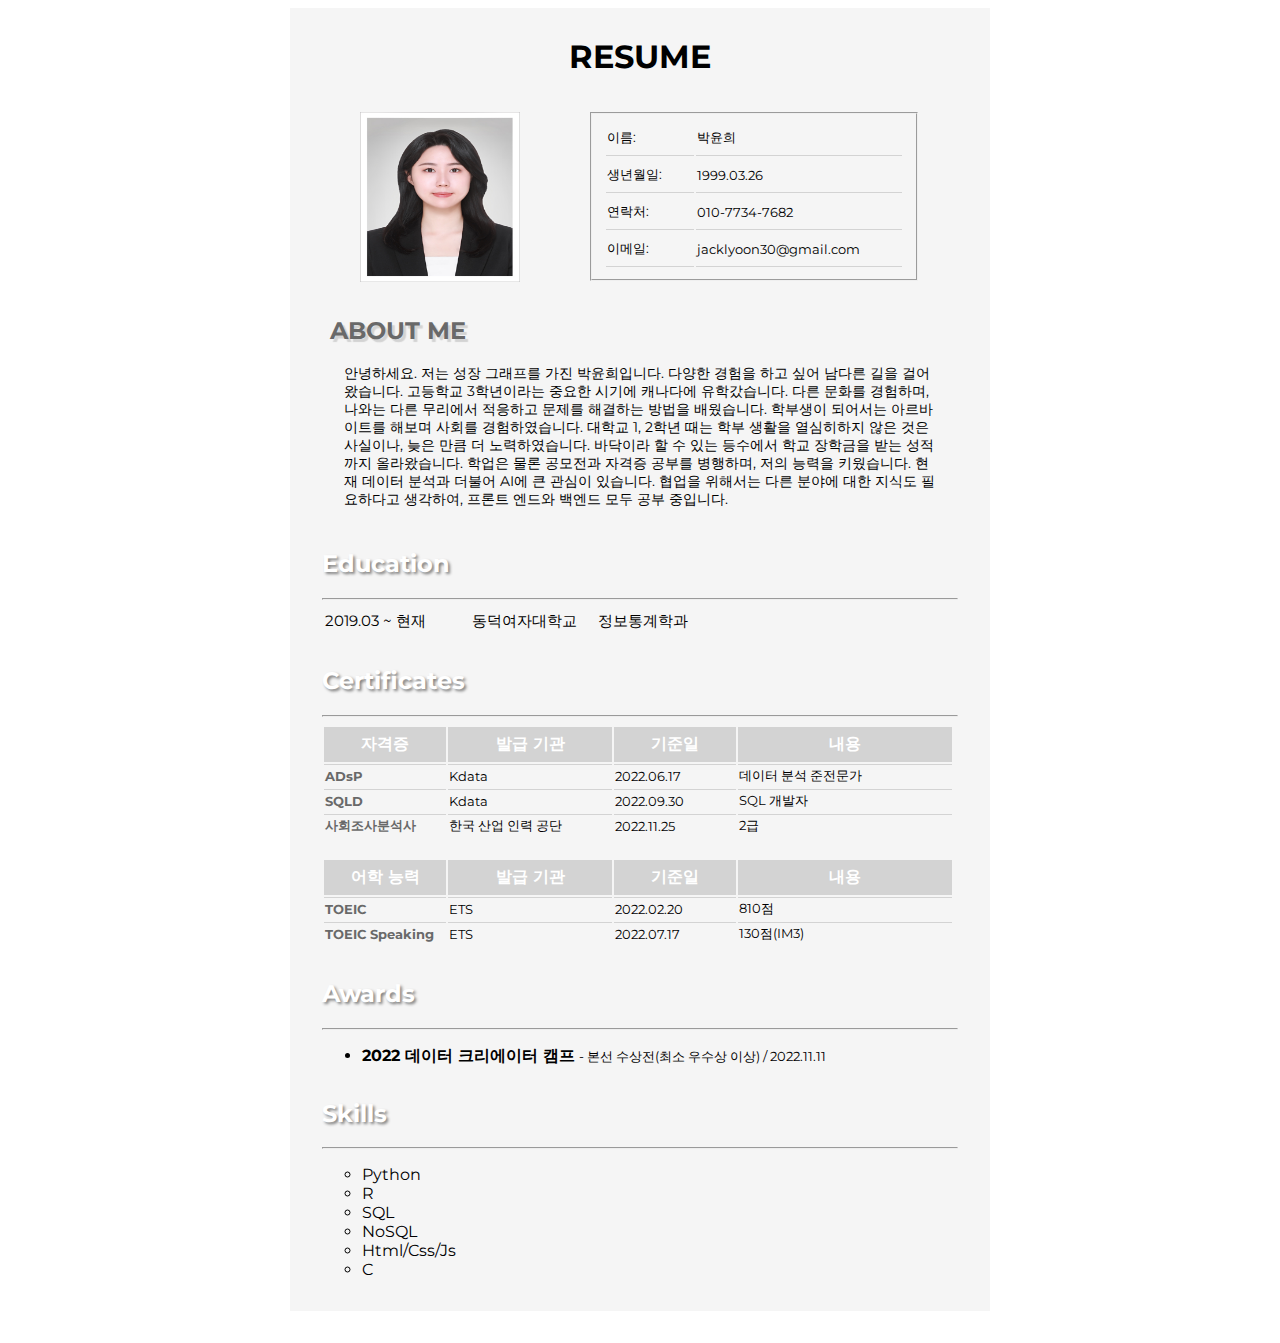
==== resume.html @ 4a70e262 "resume section" ====
<!DOCTYPE html>
<html lang="en">
<head>
  <meta charset="UTF-8">
  <meta http-equiv="X-UA-Compatible" content="IE=edge">
  <meta name="viewport" content="width=device-width, initial-scale=1.0">
  <link rel="stylesheet" href="css/resume.css">
  <style>
    #YUN {
      float: right;
      width: 300px;
      height: 150px;
    }
    #YUN td {
      border-top: none;
      border-bottom: 1px solid lightgrey;
    }

    #dongduk {
      width: 60%;
    }

    #dongduk td {
      border-top: none;
      font-size: 15px;
      width: 50px;
    }
  </style>
  <title>이력서</title>
</head>
<body>
  <div class = "container">
    <div class="title">
      <h1>RESUME</h1>
    </div>
    <div class="info">
      <img src="park.jpg" alt="사진">
      <fieldset style="width: 300px; float: right">
        <table id="YUN">
          <tr><td style="width:30%;">이름: </td><td>박윤희</td></tr>
          <tr><td>생년월일: </td><td>1999.03.26</td></tr>
          <tr><td>연락처: </td><td>010-7734-7682</td></tr>
          <tr><td>이메일: </td><td>jacklyoon30@gmail.com</td></tr>
        </table>
      </fieldset>
    </div>
    <div class="aboutme">
      <h2 style="text-shadow: 3px 3px 1px lightgrey; color: dimgrey">ABOUT ME</h2>
      <p style="margin: 1em; font-size: 13.5px;">
        안녕하세요. 저는 성장 그래프를 가진 박윤희입니다.
        다양한 경험을 하고 싶어 남다른 길을 걸어 왔습니다.
        고등학교 3학년이라는 중요한 시기에 캐나다에 유학갔습니다.
        다른 문화를 경험하며, 나와는 다른 무리에서 적응하고 문제를 해결하는 방법을 배웠습니다.
        학부생이 되어서는 아르바이트를 해보며 사회를 경험하였습니다.
        대학교 1, 2학년 때는 학부 생활을 열심히하지 않은 것은 사실이나, 늦은 만큼 더 노력하였습니다.
        바닥이라 할 수 있는 등수에서 학교 장학금을 받는 성적까지 올라왔습니다.
        학업은 물론 공모전과 자격증 공부를 병행하며, 저의 능력을 키웠습니다.
        현재 데이터 분석과 더불어 AI에 큰 관심이 있습니다.
        협업을 위해서는 다른 분야에 대한 지식도 필요하다고 생각하여, 프론트 엔드와 백엔드 모두 공부 중입니다.
      </p>
    </div>
    <div class="edu">
      <h2>Education</h2>
      <hr>
      <table id="dongduk">
        <tr><td style="width: 70px;">2019.03 ~ 현재</td><td style="width: 60px;">동덕여자대학교</td><td>정보통계학과</td></tr>
      </table>
    </div>
    <div class="certificates">
      <h2>Certificates</h2>
      <hr>
      <table>
        <tr><th>자격증</th><th style="width: 150px">발급 기관</th><th>기준일</th><th style="width: 200px">내용</th></tr>
        <tr><td style="font-weight: bold; color: dimgrey">ADsP</td><td>Kdata</td><td>2022.06.17</td><td>데이터 분석 준전문가</td></tr>
        <tr><td style="font-weight: bold; color: dimgrey">SQLD</td><td>Kdata</td><td>2022.09.30</td><td>SQL 개발자</td></tr>
        <tr><td style="font-weight: bold; color: dimgrey">사회조사분석사</td><td>한국 산업 인력 공단</td><td>2022.11.25</td><td>2급</td></tr>
      </table>
      <br style="height: 2em">

      <table>
        <tr><th>어학 능력</th><th style="width: 150px">발급 기관</th><th>기준일</th><th style="width: 200px">내용</th></tr>
        <tr><td style="font-weight: bold; color: dimgrey">TOEIC</td><td>ETS</td><td>2022.02.20</td><td>810점</td></tr>
        <tr><td style="font-weight: bold; color: dimgrey">TOEIC Speaking</td><td>ETS</td><td>2022.07.17</td><td>130점(IM3)</td></tr>
      </table>
    </div>
    <div class="awards">
      <h2>Awards</h2>
      <hr>
      <ul type="disc">
        <li><strong>2022 데이터 크리에이터 캠프</strong> <small>- 본선 수상전(최소 우수상 이상) / 2022.11.11</small></li>
      </ul>
      </table>
    </div>
    <div class="skills">
      <h2>Skills</h2>
      <hr>
      <ul type="circle">
        <li>Python</li>
        <li>R</li>
        <li>SQL</li>
        <li>NoSQL</li>
        <li>Html/Css/Js</li>
        <li>C</li>
      </ul>
    </div>
  </div>
</body>
</html>
---- css/resume.css ----
@import url('https://fonts.googleapis.com/css?family=Montserrat:100,200,300,400,500,600,700,800&display=swap');

* {
    font-family: 'Montserrat';
}

.container {
  width: 700px;
  background-color: whitesmoke;
  margin: 0 auto;
}

.title {
  text-align: center;
  padding-top: 0.5em;
}

h2 {
  text-shadow: 2px 2px 3px gray;
  color: white;
}
.info {
  height: 150px;
  padding: 2% 10%;
}
img {
  float: left;
  width: 160px;
  height: 170px;
}

.aboutme {
  margin: 2.5em;
}

.edu {
  margin: 2em;
}

.edu span {
  align-content: center;
}

.certificates {
  margin: 2em;
}

th {
  background-color: lightgray;
  color: white;
  padding: 7px;
}
td {
  border-top: 1px solid lightgray;
  height: 20px;
  width: 120px;
  font-size: 13px;
}

.awards {
  margin: 2em;
}

.skills {
  margin: 2em;
  padding-bottom: 1em;
}
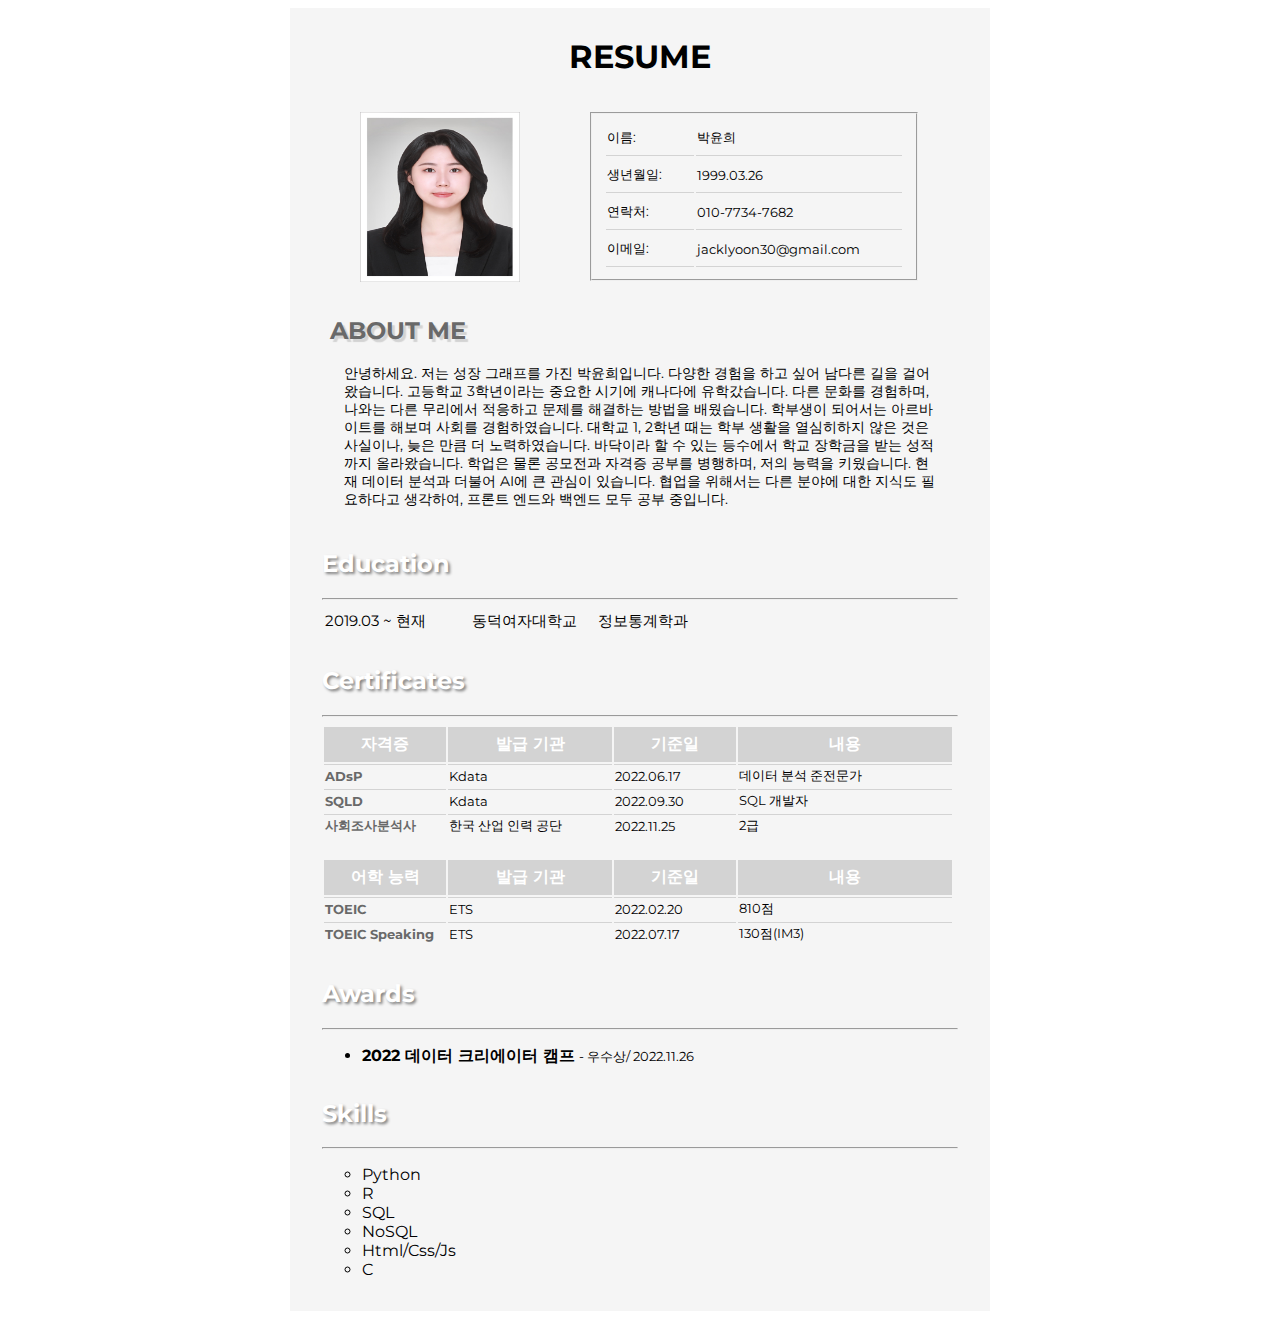
==== commit 1b7785f0: "without protfolio section" ====
--- a/resume.html
+++ b/resume.html
@@ -87,7 +87,7 @@
       <h2>Awards</h2>
       <hr>
       <ul type="disc">
-        <li><strong>2022 데이터 크리에이터 캠프</strong> <small>- 본선 수상전(최소 우수상 이상) / 2022.11.11</small></li>
+        <li><strong>2022 데이터 크리에이터 캠프</strong> <small>- 우수상/ 2022.11.26</small></li>
       </ul>
       </table>
     </div>
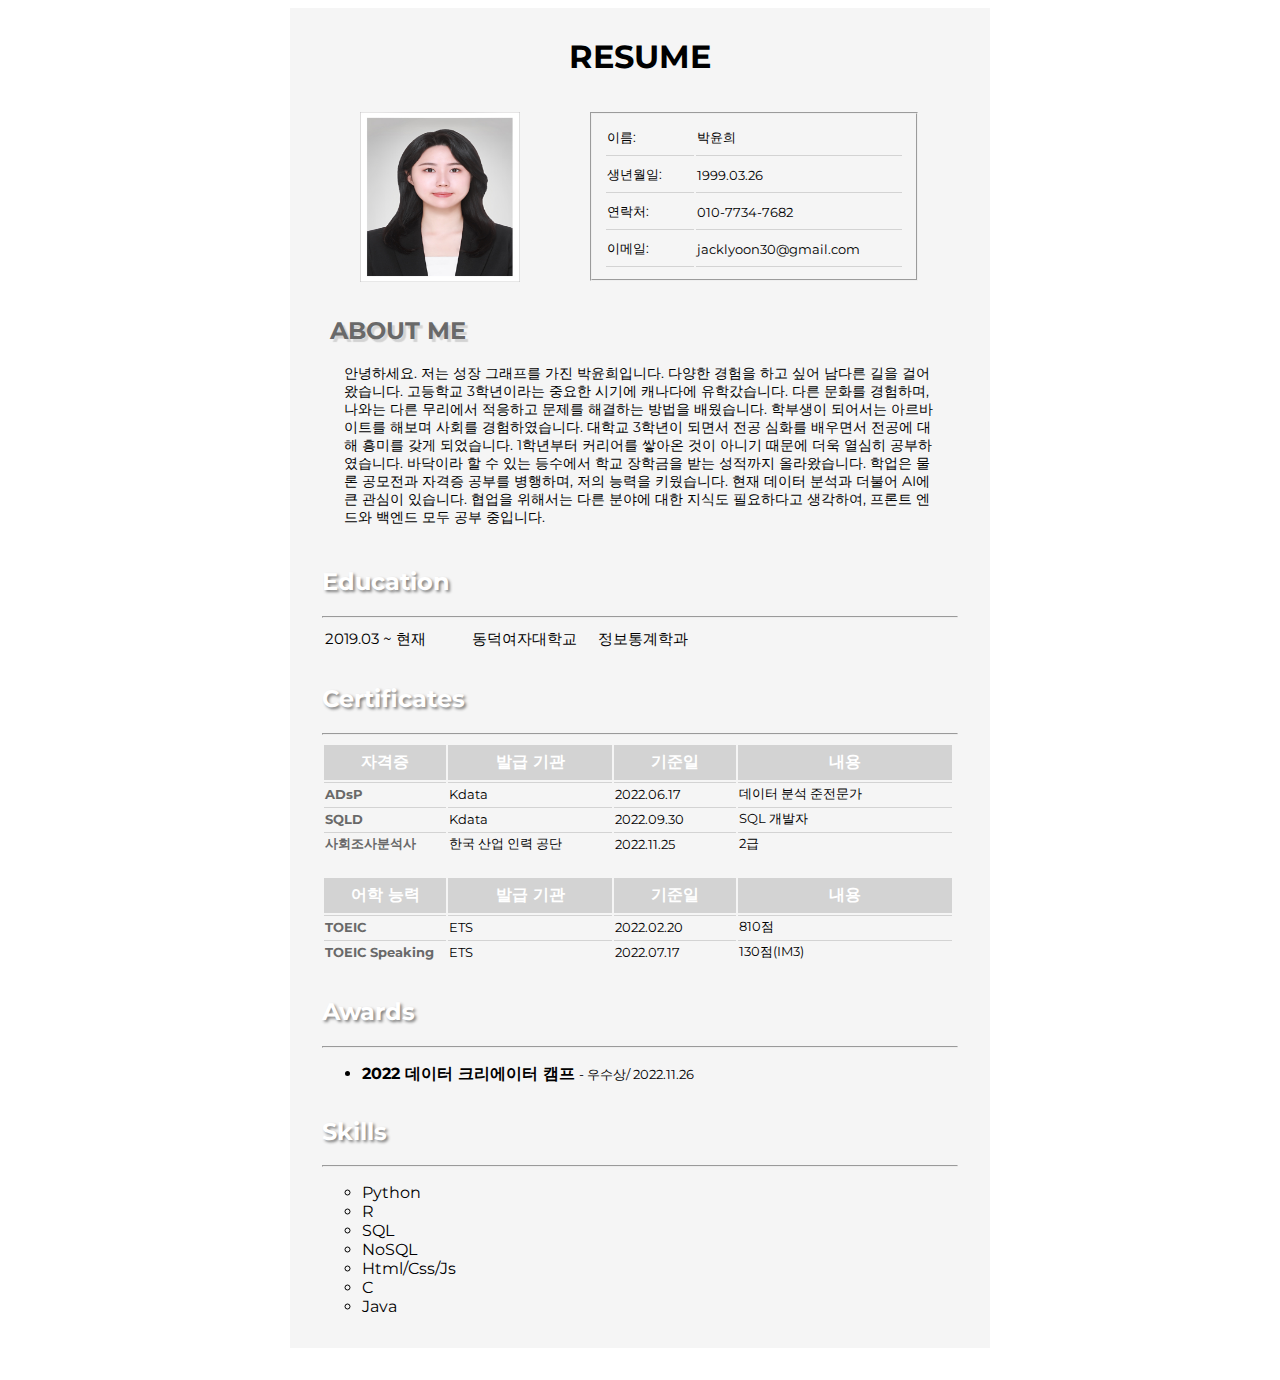
==== commit 8e93cdf8: "modified 23.02.06" ====
--- a/resume.html
+++ b/resume.html
@@ -52,7 +52,8 @@
         고등학교 3학년이라는 중요한 시기에 캐나다에 유학갔습니다.
         다른 문화를 경험하며, 나와는 다른 무리에서 적응하고 문제를 해결하는 방법을 배웠습니다.
         학부생이 되어서는 아르바이트를 해보며 사회를 경험하였습니다.
-        대학교 1, 2학년 때는 학부 생활을 열심히하지 않은 것은 사실이나, 늦은 만큼 더 노력하였습니다.
+        대학교 3학년이 되면서 전공 심화를 배우면서 전공에 대해 흥미를 갖게 되었습니다.
+        1학년부터 커리어를 쌓아온 것이 아니기 때문에 더욱 열심히 공부하였습니다.
         바닥이라 할 수 있는 등수에서 학교 장학금을 받는 성적까지 올라왔습니다.
         학업은 물론 공모전과 자격증 공부를 병행하며, 저의 능력을 키웠습니다.
         현재 데이터 분석과 더불어 AI에 큰 관심이 있습니다.
@@ -101,6 +102,7 @@
         <li>NoSQL</li>
         <li>Html/Css/Js</li>
         <li>C</li>
+        <li>Java</li>
       </ul>
     </div>
   </div>
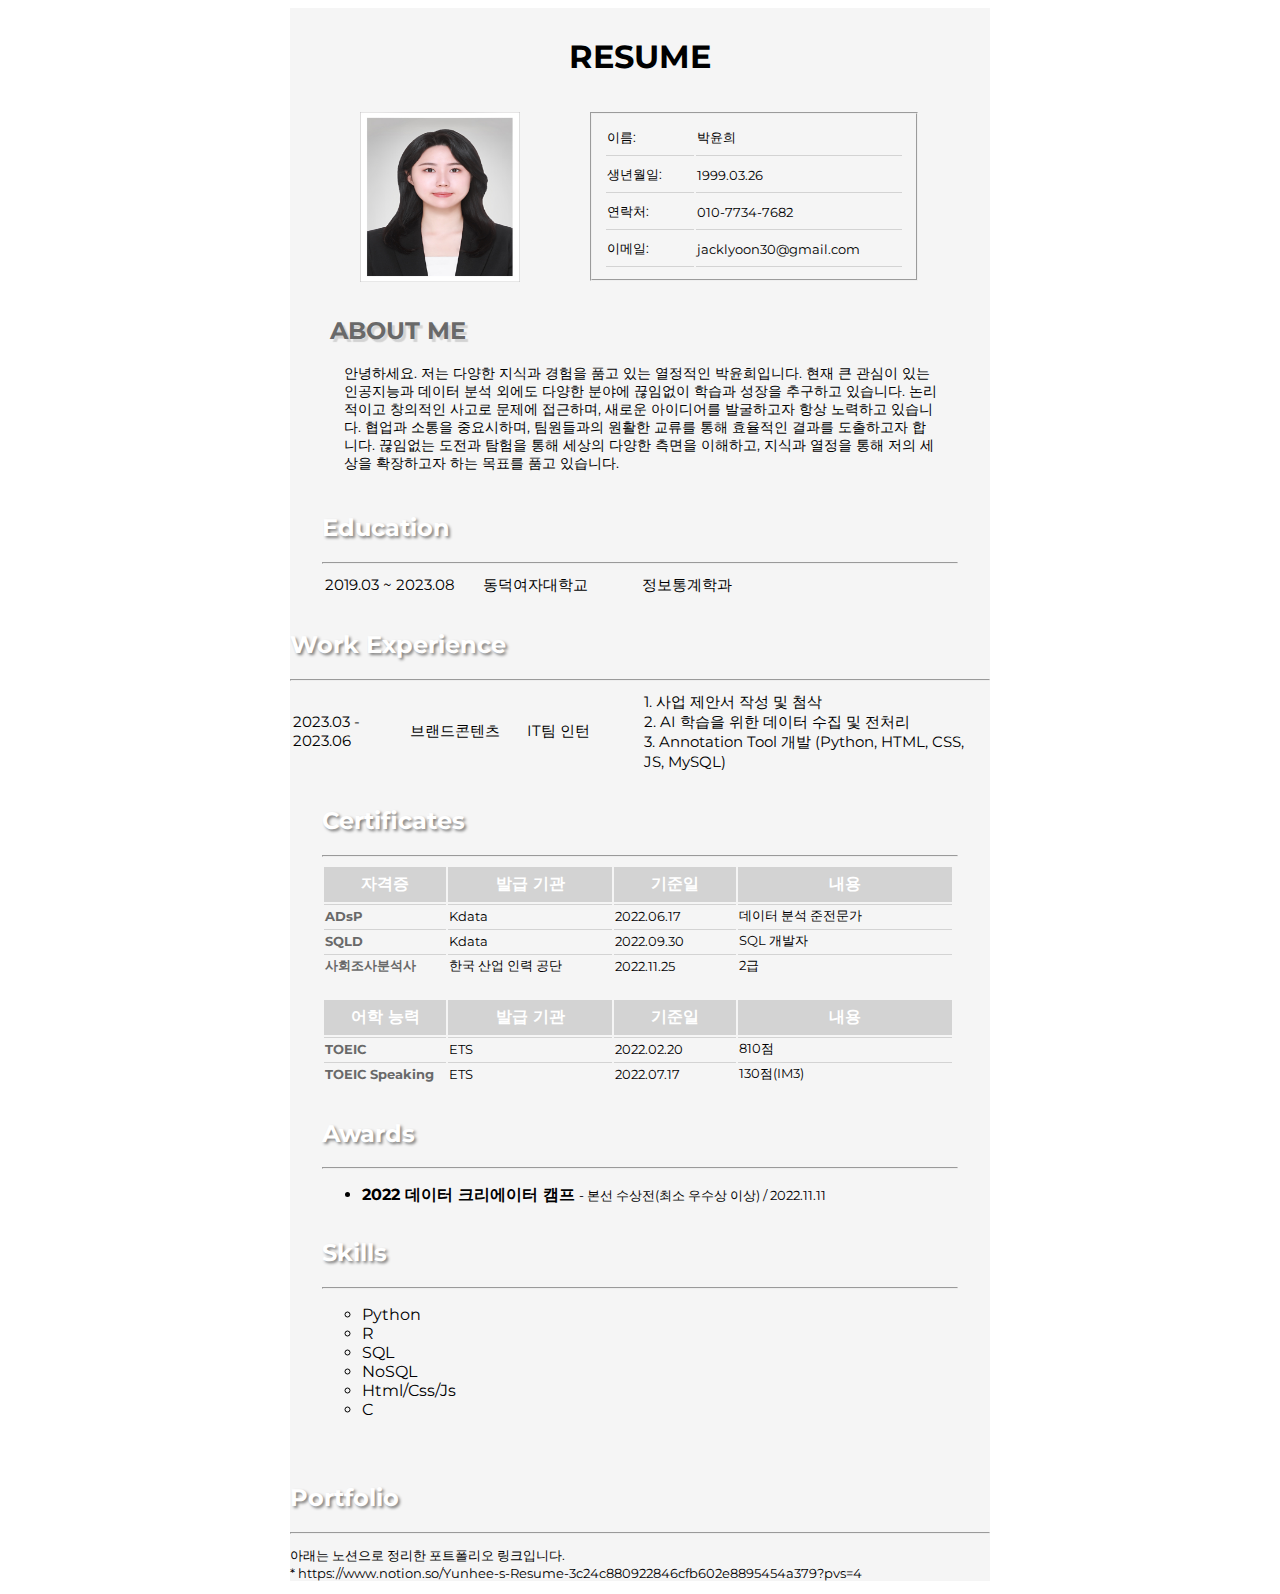
==== commit db4c5276: "Update resume.html" ====
--- a/resume.html
+++ b/resume.html
@@ -17,14 +17,15 @@
     }
 
     #dongduk {
-      width: 60%;
+      width: 75%;
+     }
+
+    #dongduk td, #experience td {
+      border-top: none;
+      font-size: 15px;
+      width: 20%;
     }
 
-    #dongduk td {
-      border-top: none;
-      font-size: 15px;
-      width: 50px;
-    }
   </style>
   <title>이력서</title>
 </head>
@@ -47,24 +48,33 @@
     <div class="aboutme">
       <h2 style="text-shadow: 3px 3px 1px lightgrey; color: dimgrey">ABOUT ME</h2>
       <p style="margin: 1em; font-size: 13.5px;">
-        안녕하세요. 저는 성장 그래프를 가진 박윤희입니다.
-        다양한 경험을 하고 싶어 남다른 길을 걸어 왔습니다.
-        고등학교 3학년이라는 중요한 시기에 캐나다에 유학갔습니다.
-        다른 문화를 경험하며, 나와는 다른 무리에서 적응하고 문제를 해결하는 방법을 배웠습니다.
-        학부생이 되어서는 아르바이트를 해보며 사회를 경험하였습니다.
-        대학교 3학년이 되면서 전공 심화를 배우면서 전공에 대해 흥미를 갖게 되었습니다.
-        1학년부터 커리어를 쌓아온 것이 아니기 때문에 더욱 열심히 공부하였습니다.
-        바닥이라 할 수 있는 등수에서 학교 장학금을 받는 성적까지 올라왔습니다.
-        학업은 물론 공모전과 자격증 공부를 병행하며, 저의 능력을 키웠습니다.
-        현재 데이터 분석과 더불어 AI에 큰 관심이 있습니다.
-        협업을 위해서는 다른 분야에 대한 지식도 필요하다고 생각하여, 프론트 엔드와 백엔드 모두 공부 중입니다.
+        안녕하세요. 저는 다양한 지식과 경험을 품고 있는 열정적인 박윤희입니다.
+        현재 큰 관심이 있는 인공지능과 데이터 분석 외에도 다양한 분야에 끊임없이 학습과 성장을 추구하고 있습니다.
+        논리적이고 창의적인 사고로 문제에 접근하며, 새로운 아이디어를 발굴하고자 항상 노력하고 있습니다.
+        협업과 소통을 중요시하며, 팀원들과의 원활한 교류를 통해 효율적인 결과를 도출하고자 합니다.
+        끊임없는 도전과 탐험을 통해 세상의 다양한 측면을 이해하고, 지식과 열정을 통해 저의 세상을 확장하고자 하는 목표를 품고 있습니다.
       </p>
     </div>
     <div class="edu">
       <h2>Education</h2>
       <hr>
       <table id="dongduk">
-        <tr><td style="width: 70px;">2019.03 ~ 현재</td><td style="width: 60px;">동덕여자대학교</td><td>정보통계학과</td></tr>
+        <tr><td>2019.03 ~ 2023.08</td><td>동덕여자대학교</td><td>정보통계학과</td></tr>
+      </table>
+    </div>
+    <div class="experience">
+      <h2>Work Experience</h2>
+      <hr>
+      <table id="experience">
+        <tr>
+          <td style="width: 100px;">2023.03 - 2023.06</td>
+          <td style="width: 100px;">브랜드콘텐츠</td>
+          <td style="width: 100px;">IT팀 인턴</td>
+          <td style="width: 50%;">
+            1. 사업 제안서 작성 및 첨삭<br>
+            2. AI 학습을 위한 데이터 수집 및 전처리<br>
+            3. Annotation Tool 개발 (Python, HTML, CSS, JS, MySQL)</td>
+        </tr>
       </table>
     </div>
     <div class="certificates">
@@ -88,7 +98,7 @@
       <h2>Awards</h2>
       <hr>
       <ul type="disc">
-        <li><strong>2022 데이터 크리에이터 캠프</strong> <small>- 우수상/ 2022.11.26</small></li>
+        <li><strong>2022 데이터 크리에이터 캠프</strong> <small>- 본선 수상전(최소 우수상 이상) / 2022.11.11</small></li>
       </ul>
       </table>
     </div>
@@ -102,9 +112,15 @@
         <li>NoSQL</li>
         <li>Html/Css/Js</li>
         <li>C</li>
-        <li>Java</li>
       </ul>
+    </div>
+    <div class="portfolio">
+      <h2>Portfolio</h2>
+      <hr>
+      <p style="font-size:13px;">
+        아래는 노션으로 정리한 포트폴리오 링크입니다. <br>
+        * https://www.notion.so/Yunhee-s-Resume-3c24c880922846cfb602e8895454a379?pvs=4</p>
     </div>
   </div>
 </body>
-</html>+</html>
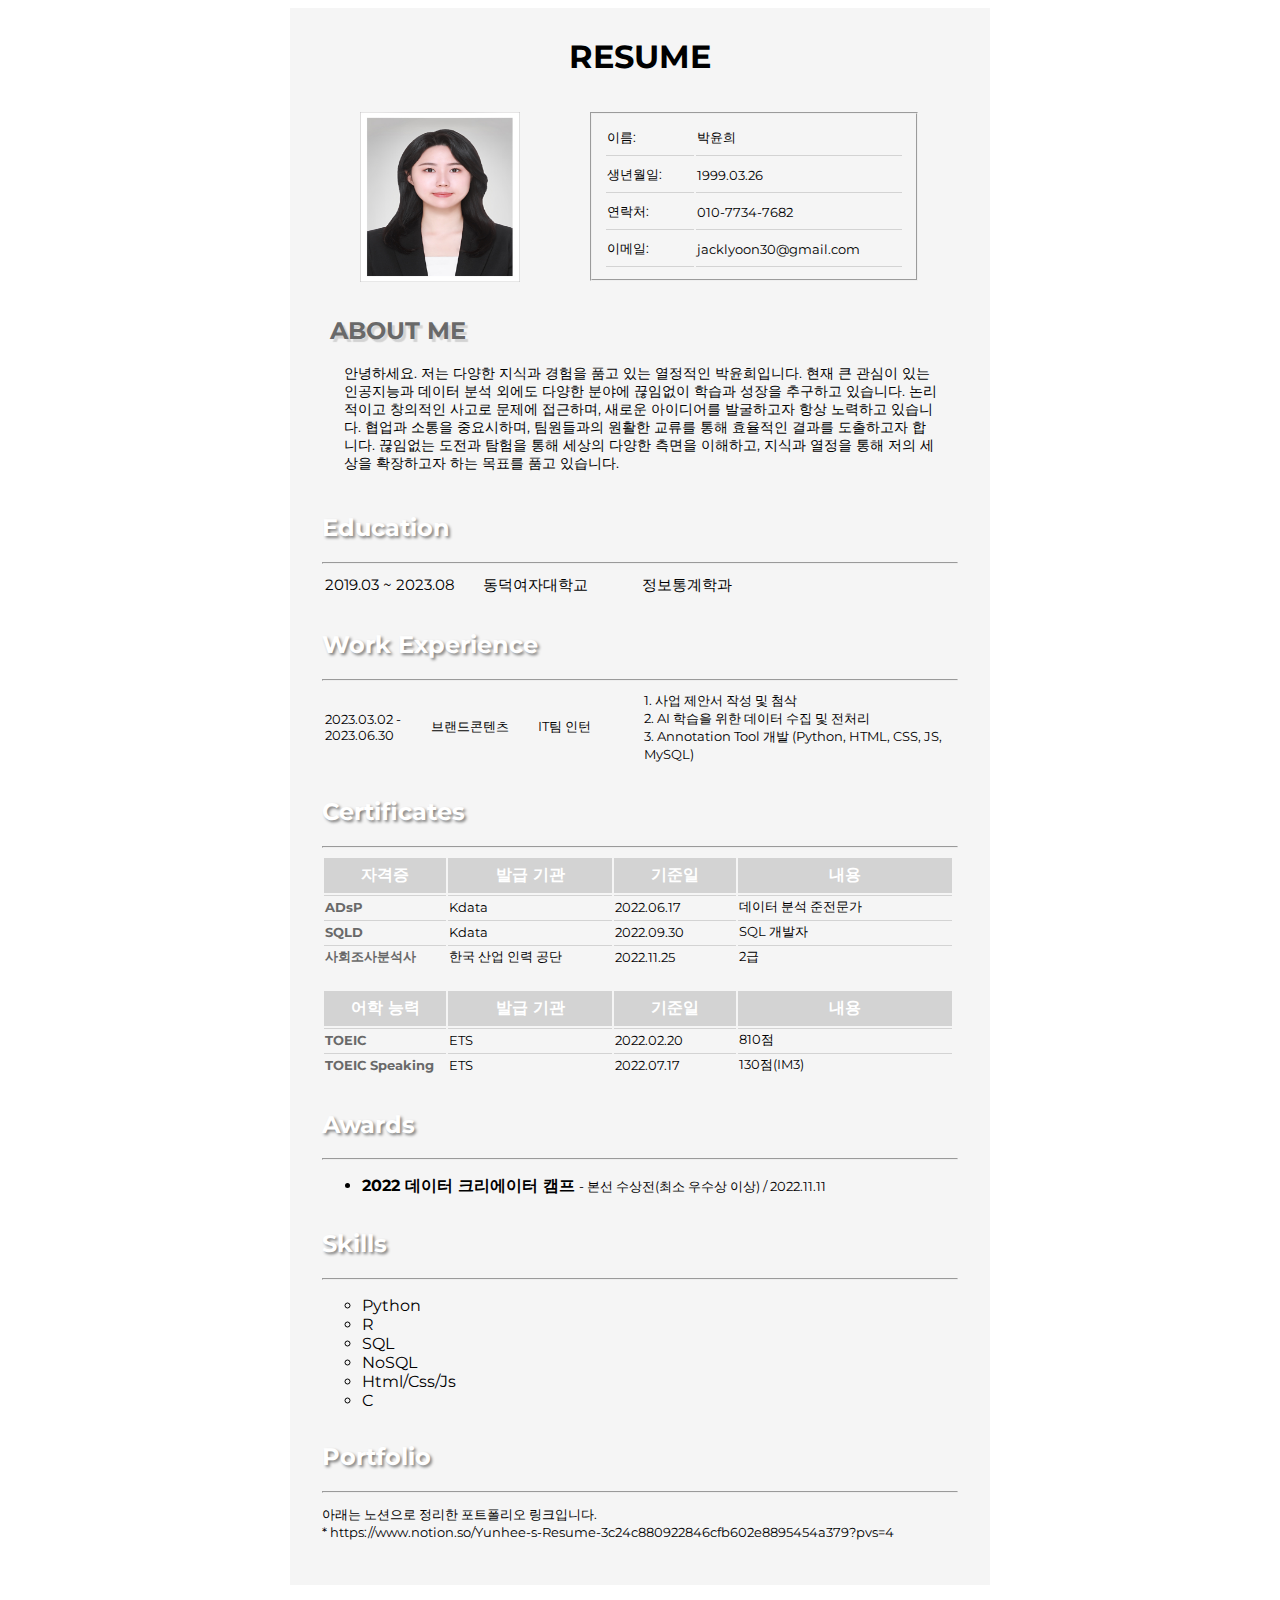
==== commit c68729d8: "Update resume.html" ====
--- a/resume.html
+++ b/resume.html
@@ -20,9 +20,15 @@
       width: 75%;
      }
 
-    #dongduk td, #experience td {
+    #dongduk td {
       border-top: none;
       font-size: 15px;
+      width: 20%;
+    }
+
+    #experience td {
+      border-top: none;
+      font-size: 13px;
       width: 20%;
     }
 
@@ -67,7 +73,7 @@
       <hr>
       <table id="experience">
         <tr>
-          <td style="width: 100px;">2023.03 - 2023.06</td>
+          <td style="width: 100px;">2023.03.02 - 2023.06.30</td>
           <td style="width: 100px;">브랜드콘텐츠</td>
           <td style="width: 100px;">IT팀 인턴</td>
           <td style="width: 50%;">
@@ -82,9 +88,9 @@
       <hr>
       <table>
         <tr><th>자격증</th><th style="width: 150px">발급 기관</th><th>기준일</th><th style="width: 200px">내용</th></tr>
-        <tr><td style="font-weight: bold; color: dimgrey">ADsP</td><td>Kdata</td><td>2022.06.17</td><td>데이터 분석 준전문가</td></tr>
-        <tr><td style="font-weight: bold; color: dimgrey">SQLD</td><td>Kdata</td><td>2022.09.30</td><td>SQL 개발자</td></tr>
-        <tr><td style="font-weight: bold; color: dimgrey">사회조사분석사</td><td>한국 산업 인력 공단</td><td>2022.11.25</td><td>2급</td></tr>
+        <tr><td style="font-weight: bold; color:dimgrey;">ADsP</td><td>Kdata</td><td>2022.06.17</td><td>데이터 분석 준전문가</td></tr>
+        <tr><td style="font-weight: bold; color: dimgrey;">SQLD</td><td>Kdata</td><td>2022.09.30</td><td>SQL 개발자</td></tr>
+        <tr><td style="font-weight: bold; color: dimgrey;">사회조사분석사</td><td>한국 산업 인력 공단</td><td>2022.11.25</td><td>2급</td></tr>
       </table>
       <br style="height: 2em">
 
--- a/css/resume.css
+++ b/css/resume.css
@@ -33,7 +33,7 @@
   margin: 2.5em;
 }
 
-.edu {
+.edu, .experience, .certificates, .awards, .skills {
   margin: 2em;
 }
 
@@ -41,15 +41,12 @@
   align-content: center;
 }
 
-.certificates {
-  margin: 2em;
-}
-
 th {
   background-color: lightgray;
   color: white;
   padding: 7px;
 }
+
 td {
   border-top: 1px solid lightgray;
   height: 20px;
@@ -57,11 +54,7 @@
   font-size: 13px;
 }
 
-.awards {
+.portfolio {
   margin: 2em;
+  padding-bottom: 2em;
 }
-
-.skills {
-  margin: 2em;
-  padding-bottom: 1em;
-}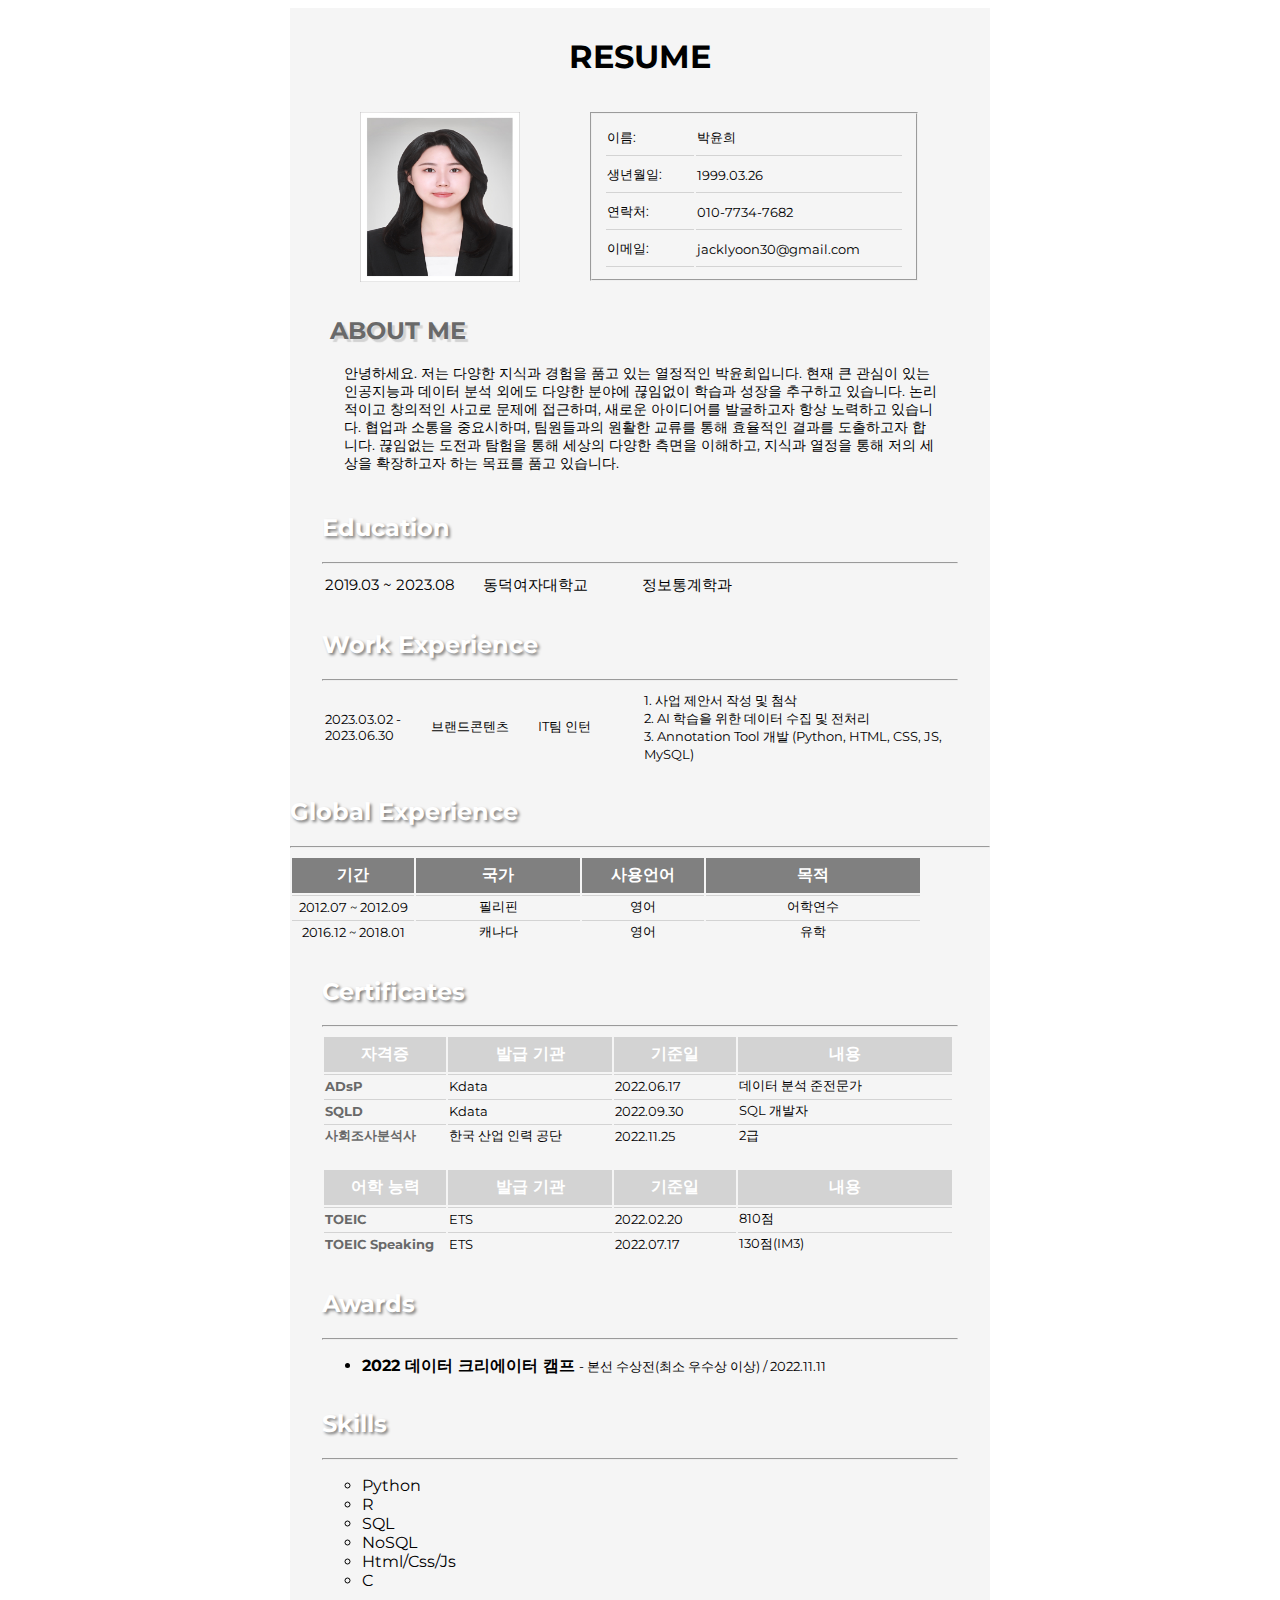
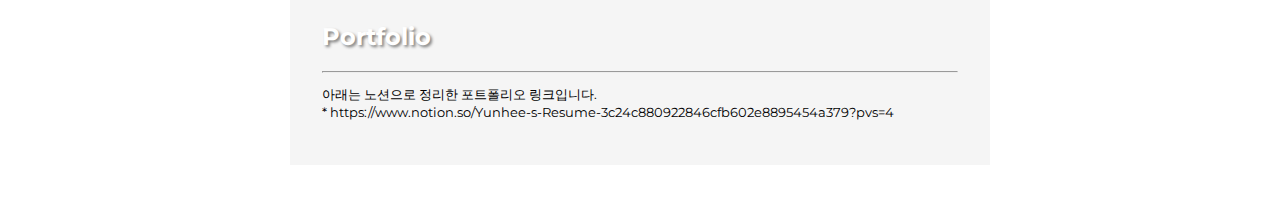
==== commit 9ea7a04f: "Update resume.html" ====
--- a/resume.html
+++ b/resume.html
@@ -83,6 +83,15 @@
         </tr>
       </table>
     </div>
+    <div class="global">
+      <h2>Global Experience</h2>
+      <hr>
+      <table>
+        <tr><th>기간</th><th style="width: 150px">국가</th><th>사용언어</th><th style="width: 200px">목적</th></tr>
+        <tr><td>2012.07 ~ 2012.09</td><td>필리핀</td><td>영어</td><td>어학연수</td></tr>
+        <tr><td>2016.12 ~ 2018.01</td><td>캐나다</td><td>영어</td><td>유학</td></tr>
+      </table>
+    </div>
     <div class="certificates">
       <h2>Certificates</h2>
       <hr>
--- a/css/resume.css
+++ b/css/resume.css
@@ -54,6 +54,13 @@
   font-size: 13px;
 }
 
+.global th {
+  background-color: gray;
+}
+.global td {
+  text-align: center;
+}
+
 .portfolio {
   margin: 2em;
   padding-bottom: 2em;
